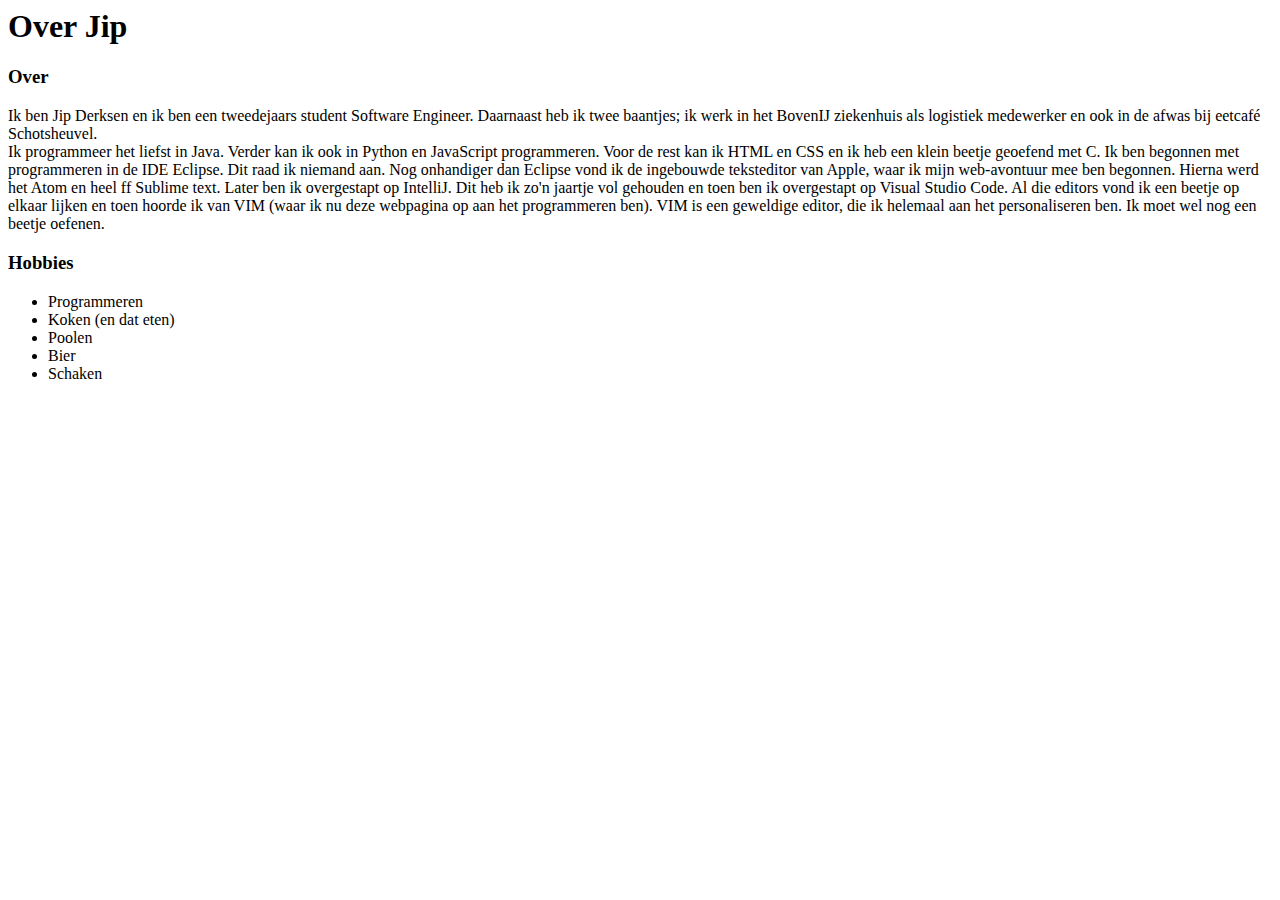
==== .idea/assets/html/about_jd.html @ 2cea9d8f "about and hobbies" ====
<html>
  <head>
    <title>Over de mentoren van IS107</title>
    <link rel="stylesheet" href="../main.css" />
  </head>
  <body>
    <header></header>
    <div class="container">
      <h1>Over Jip</h1>
      <h3>Over</h3>
      <p>
        Ik ben Jip Derksen en ik ben een tweedejaars student Software Engineer.
        Daarnaast heb ik twee baantjes; ik werk in het BovenIJ ziekenhuis als
        logistiek medewerker en ook in de afwas bij eetcafé Schotsheuvel.
        <br />Ik programmeer het liefst in Java. Verder kan ik ook in Python en
        JavaScript programmeren. Voor de rest kan ik HTML en CSS en ik heb een
        klein beetje geoefend met C. Ik ben begonnen met programmeren in de IDE
        Eclipse. Dit raad ik niemand aan. Nog onhandiger dan Eclipse vond ik de
        ingebouwde teksteditor van Apple, waar ik mijn web-avontuur mee ben
        begonnen. Hierna werd het Atom en heel ff Sublime text. Later ben ik
        overgestapt op IntelliJ. Dit heb ik zo'n jaartje vol gehouden en toen
        ben ik overgestapt op Visual Studio Code. Al die editors vond ik een
        beetje op elkaar lijken en toen hoorde ik van VIM (waar ik nu deze
        webpagina op aan het programmeren ben). VIM is een geweldige editor, die
        ik helemaal aan het personaliseren ben. Ik moet wel nog een beetje
        oefenen.
      </p>
      <h3>Hobbies</h3>
      <ul>
        <li>Programmeren</li>
        <li>Koken (en dat eten)</li>
        <li>Poolen</li>
        <li>Bier</li>
        <li>Schaken</li>
      </ul>
    </div>
  </body>
</html>
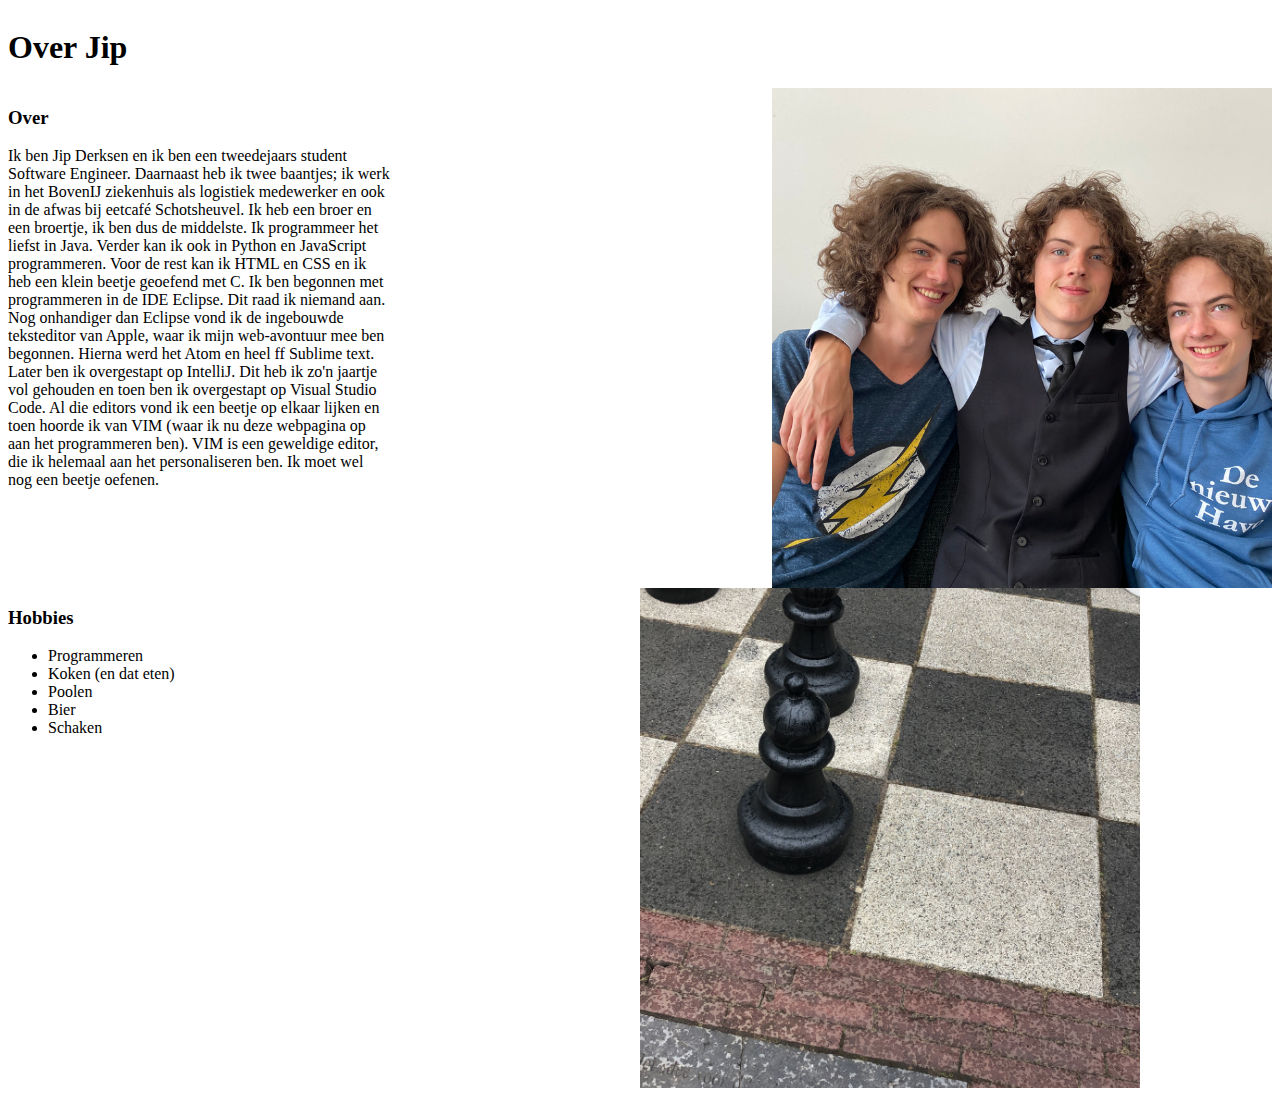
==== commit 4010da91: "photo's and css added" ====
--- a/.idea/assets/html/about_jd.html
+++ b/.idea/assets/html/about_jd.html
@@ -1,38 +1,53 @@
 <html>
   <head>
     <title>Over de mentoren van IS107</title>
-    <link rel="stylesheet" href="../main.css" />
+    <link rel="stylesheet" href="../style/main.css" />
   </head>
   <body>
     <header></header>
     <div class="container">
       <h1>Over Jip</h1>
-      <h3>Over</h3>
-      <p>
-        Ik ben Jip Derksen en ik ben een tweedejaars student Software Engineer.
-        Daarnaast heb ik twee baantjes; ik werk in het BovenIJ ziekenhuis als
-        logistiek medewerker en ook in de afwas bij eetcafé Schotsheuvel.
-        <br />Ik programmeer het liefst in Java. Verder kan ik ook in Python en
-        JavaScript programmeren. Voor de rest kan ik HTML en CSS en ik heb een
-        klein beetje geoefend met C. Ik ben begonnen met programmeren in de IDE
-        Eclipse. Dit raad ik niemand aan. Nog onhandiger dan Eclipse vond ik de
-        ingebouwde teksteditor van Apple, waar ik mijn web-avontuur mee ben
-        begonnen. Hierna werd het Atom en heel ff Sublime text. Later ben ik
-        overgestapt op IntelliJ. Dit heb ik zo'n jaartje vol gehouden en toen
-        ben ik overgestapt op Visual Studio Code. Al die editors vond ik een
-        beetje op elkaar lijken en toen hoorde ik van VIM (waar ik nu deze
-        webpagina op aan het programmeren ben). VIM is een geweldige editor, die
-        ik helemaal aan het personaliseren ben. Ik moet wel nog een beetje
-        oefenen.
-      </p>
-      <h3>Hobbies</h3>
-      <ul>
-        <li>Programmeren</li>
-        <li>Koken (en dat eten)</li>
-        <li>Poolen</li>
-        <li>Bier</li>
-        <li>Schaken</li>
-      </ul>
+      <div class="block">
+        <div>
+          <h3>Over</h3>
+          <p class="text-jd">
+            Ik ben Jip Derksen en ik ben een tweedejaars student Software
+            Engineer. Daarnaast heb ik twee baantjes; ik werk in het BovenIJ
+            ziekenhuis als logistiek medewerker en ook in de afwas bij eetcafé
+            Schotsheuvel. Ik heb een broer en een broertje, ik ben dus de
+            middelste. Ik programmeer het liefst in Java. Verder kan ik ook in
+            Python en JavaScript programmeren. Voor de rest kan ik HTML en CSS
+            en ik heb een klein beetje geoefend met C. Ik ben begonnen met
+            programmeren in de IDE Eclipse. Dit raad ik niemand aan. Nog
+            onhandiger dan Eclipse vond ik de ingebouwde teksteditor van Apple,
+            waar ik mijn web-avontuur mee ben begonnen. Hierna werd het Atom en
+            heel ff Sublime text. Later ben ik overgestapt op IntelliJ. Dit heb
+            ik zo'n jaartje vol gehouden en toen ben ik overgestapt op Visual
+            Studio Code. Al die editors vond ik een beetje op elkaar lijken en
+            toen hoorde ik van VIM (waar ik nu deze webpagina op aan het
+            programmeren ben). VIM is een geweldige editor, die ik helemaal aan
+            het personaliseren ben. Ik moet wel nog een beetje oefenen.
+          </p>
+        </div>
+        <img
+          class="photo-jd"
+          src="../img/photo-jd.jpeg"
+          alt="jip with brothers"
+        />
+      </div>
+      <div class="block">
+        <div class="text-jd">
+          <h3>Hobbies</h3>
+          <ul>
+            <li>Programmeren</li>
+            <li>Koken (en dat eten)</li>
+            <li>Poolen</li>
+            <li>Bier</li>
+            <li>Schaken</li>
+          </ul>
+        </div>
+        <img class="photo-jd" src="../img/chess.jpeg" alt="chess board" />
+      </div>
     </div>
   </body>
 </html>
--- a/.idea/assets/style/main.css
+++ b/.idea/assets/style/main.css
@@ -0,0 +1,22 @@
+html {
+  font-family: Menlo;
+}
+
+.photo-jd {
+  object-fit: cover;
+  width: 500px;
+  height: 500px;
+}
+
+.text-jd {
+  width: 50%;
+}
+
+.container {
+  display: flex;
+  flex-direction: column;
+}
+
+.block {
+  display: flex;
+}
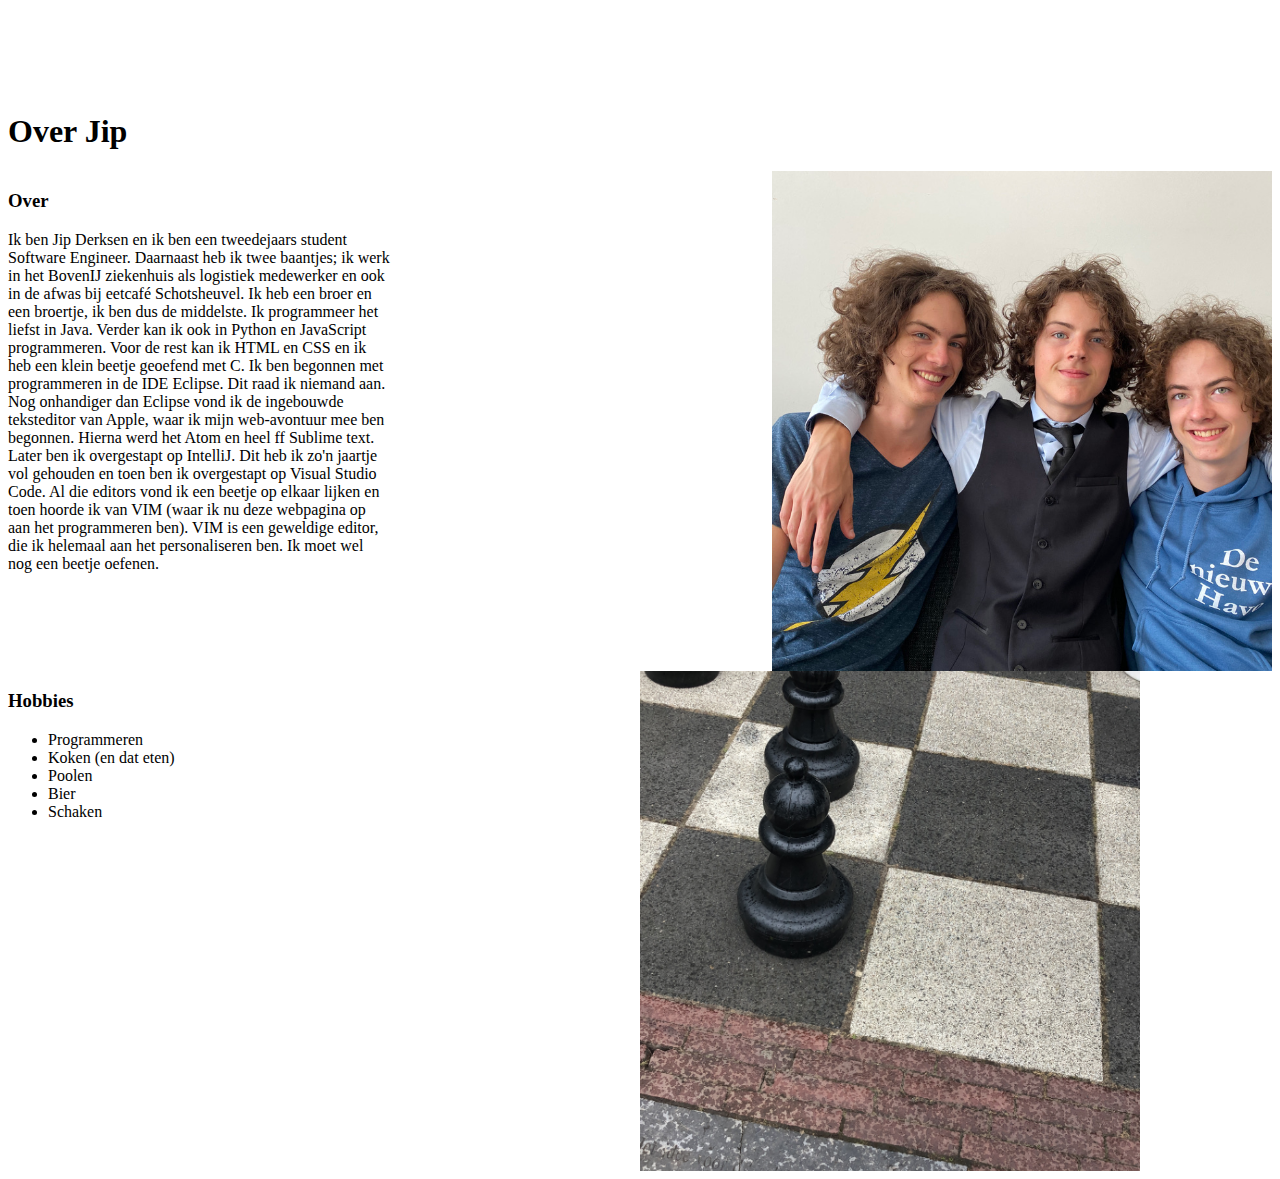
==== commit 7218588e: "added navbar" ====
--- a/.idea/assets/html/about_jd.html
+++ b/.idea/assets/html/about_jd.html
@@ -1,10 +1,25 @@
 <html>
   <head>
+    <meta charset="UTF-8" />
     <title>Over de mentoren van IS107</title>
-    <link rel="stylesheet" href="../style/main.css" />
+
+    <!--    Load in the stylesheet(s)  -->
+    <link href="../style/main.css" rel="stylesheet" />
+    <link href="../style/navbar.css" rel="stylesheet" />
   </head>
+
   <body>
-    <header></header>
+    <header id="navbar navbar-dark static-top">
+      <!--    Universal Navbar    -->
+      <nav>
+        <a data-controller="home" href="#"
+          ><img
+            src="../img/HvA-transparant-logo.png"
+            width="80px"
+            alt="Logo HvA"
+        /></a>
+      </nav>
+    </header>
     <div class="container">
       <h1>Over Jip</h1>
       <div class="block">
--- a/.idea/assets/style/navbar.css
+++ b/.idea/assets/style/navbar.css
@@ -0,0 +1,4 @@
+#navbar
+{
+    background-color: red;
+}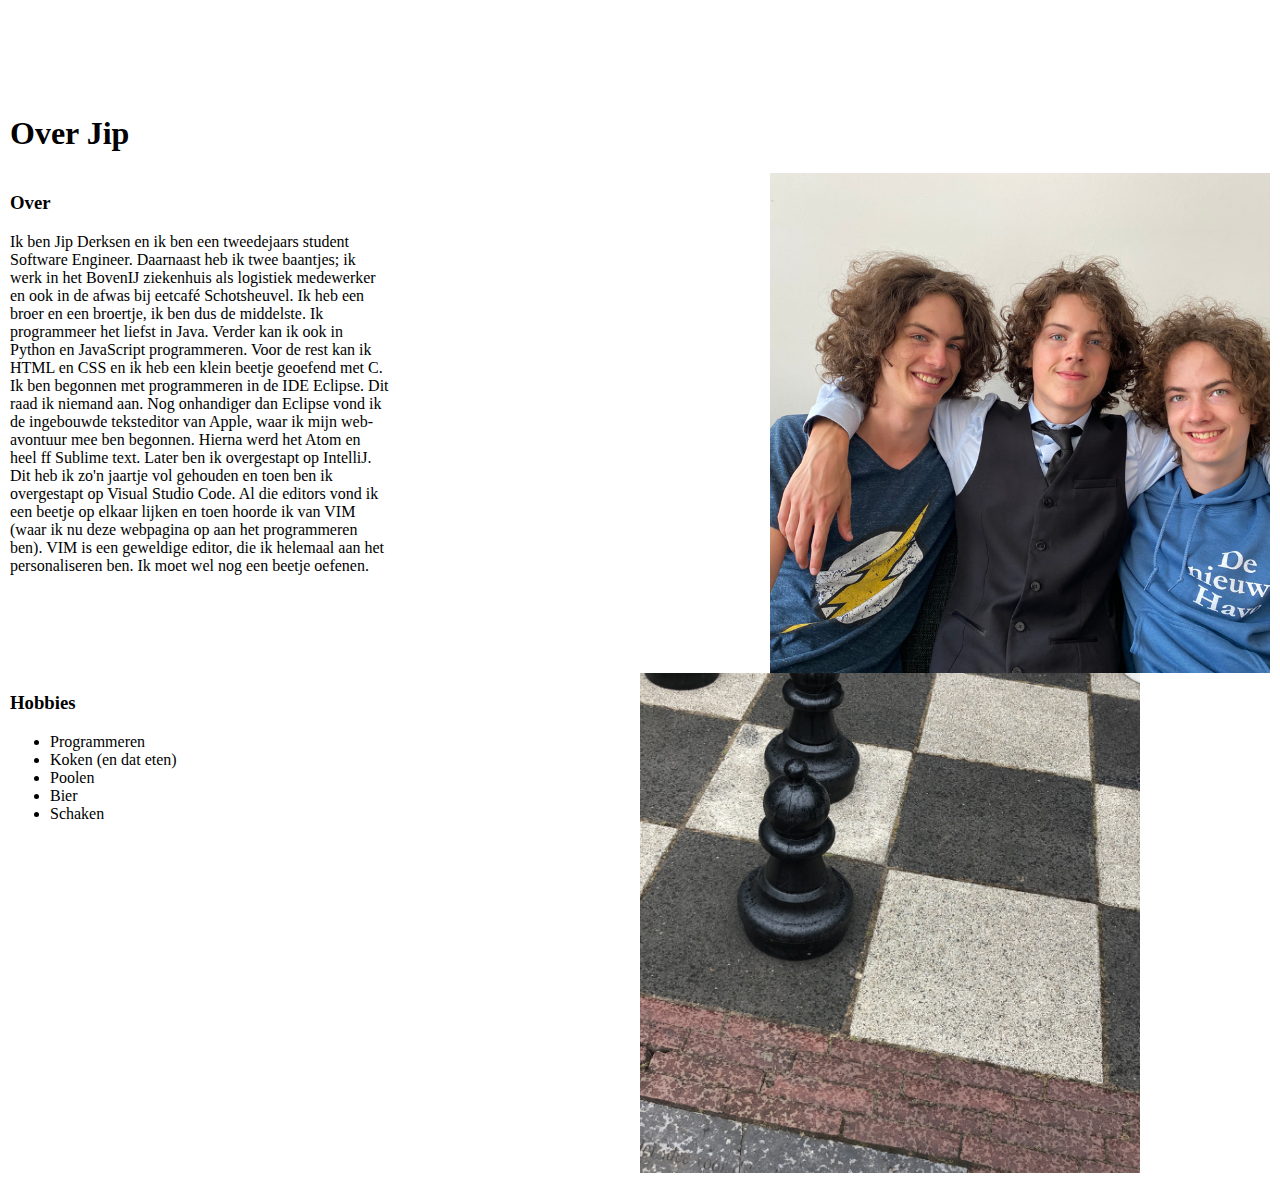
==== commit 3ada85f9: "footer added. body margin set to 0" ====
--- a/.idea/assets/html/about_jd.html
+++ b/.idea/assets/html/about_jd.html
@@ -1,68 +1,68 @@
 <html>
-  <head>
-    <meta charset="UTF-8" />
+<head>
+    <meta charset="UTF-8"/>
     <title>Over de mentoren van IS107</title>
 
     <!--    Load in the stylesheet(s)  -->
-    <link href="../style/main.css" rel="stylesheet" />
-    <link href="../style/navbar.css" rel="stylesheet" />
-  </head>
+    <link href="../style/main.css" rel="stylesheet"/>
+    <link href="../style/navbar.css" rel="stylesheet"/>
+</head>
 
-  <body>
-    <header id="navbar navbar-dark static-top">
-      <!--    Universal Navbar    -->
-      <nav>
+<body>
+<header id="navbar navbar-dark static-top">
+    <!--    Universal Navbar    -->
+    <nav>
         <a data-controller="home" href="#"
-          ><img
-            src="../img/HvA-transparant-logo.png"
-            width="80px"
-            alt="Logo HvA"
+        ><img
+                src="../img/HvA-transparant-logo.png"
+                width="80px"
+                alt="Logo HvA"
         /></a>
-      </nav>
-    </header>
-    <div class="container">
-      <h1>Over Jip</h1>
-      <div class="block">
+    </nav>
+</header>
+<div class="container">
+    <h1>Over Jip</h1>
+    <div class="block">
         <div>
-          <h3>Over</h3>
-          <p class="text-jd">
-            Ik ben Jip Derksen en ik ben een tweedejaars student Software
-            Engineer. Daarnaast heb ik twee baantjes; ik werk in het BovenIJ
-            ziekenhuis als logistiek medewerker en ook in de afwas bij eetcafé
-            Schotsheuvel. Ik heb een broer en een broertje, ik ben dus de
-            middelste. Ik programmeer het liefst in Java. Verder kan ik ook in
-            Python en JavaScript programmeren. Voor de rest kan ik HTML en CSS
-            en ik heb een klein beetje geoefend met C. Ik ben begonnen met
-            programmeren in de IDE Eclipse. Dit raad ik niemand aan. Nog
-            onhandiger dan Eclipse vond ik de ingebouwde teksteditor van Apple,
-            waar ik mijn web-avontuur mee ben begonnen. Hierna werd het Atom en
-            heel ff Sublime text. Later ben ik overgestapt op IntelliJ. Dit heb
-            ik zo'n jaartje vol gehouden en toen ben ik overgestapt op Visual
-            Studio Code. Al die editors vond ik een beetje op elkaar lijken en
-            toen hoorde ik van VIM (waar ik nu deze webpagina op aan het
-            programmeren ben). VIM is een geweldige editor, die ik helemaal aan
-            het personaliseren ben. Ik moet wel nog een beetje oefenen.
-          </p>
+            <h3>Over</h3>
+            <p class="text-jd">
+                Ik ben Jip Derksen en ik ben een tweedejaars student Software
+                Engineer. Daarnaast heb ik twee baantjes; ik werk in het BovenIJ
+                ziekenhuis als logistiek medewerker en ook in de afwas bij eetcafé
+                Schotsheuvel. Ik heb een broer en een broertje, ik ben dus de
+                middelste. Ik programmeer het liefst in Java. Verder kan ik ook in
+                Python en JavaScript programmeren. Voor de rest kan ik HTML en CSS
+                en ik heb een klein beetje geoefend met C. Ik ben begonnen met
+                programmeren in de IDE Eclipse. Dit raad ik niemand aan. Nog
+                onhandiger dan Eclipse vond ik de ingebouwde teksteditor van Apple,
+                waar ik mijn web-avontuur mee ben begonnen. Hierna werd het Atom en
+                heel ff Sublime text. Later ben ik overgestapt op IntelliJ. Dit heb
+                ik zo'n jaartje vol gehouden en toen ben ik overgestapt op Visual
+                Studio Code. Al die editors vond ik een beetje op elkaar lijken en
+                toen hoorde ik van VIM (waar ik nu deze webpagina op aan het
+                programmeren ben). VIM is een geweldige editor, die ik helemaal aan
+                het personaliseren ben. Ik moet wel nog een beetje oefenen.
+            </p>
         </div>
         <img
-          class="photo-jd"
-          src="../img/photo-jd.jpeg"
-          alt="jip with brothers"
+                class="photo-jd"
+                src="../img/photo-jd.jpeg"
+                alt="jip with brothers"
         />
-      </div>
-      <div class="block">
+    </div>
+    <div class="block">
         <div class="text-jd">
-          <h3>Hobbies</h3>
-          <ul>
-            <li>Programmeren</li>
-            <li>Koken (en dat eten)</li>
-            <li>Poolen</li>
-            <li>Bier</li>
-            <li>Schaken</li>
-          </ul>
+            <h3>Hobbies</h3>
+            <ul>
+                <li>Programmeren</li>
+                <li>Koken (en dat eten)</li>
+                <li>Poolen</li>
+                <li>Bier</li>
+                <li>Schaken</li>
+            </ul>
         </div>
-        <img class="photo-jd" src="../img/chess.jpeg" alt="chess board" />
-      </div>
+        <img class="photo-jd" src="../img/chess.jpeg" alt="chess board"/>
     </div>
-  </body>
+</div>
+</body>
 </html>
--- a/.idea/assets/style/main.css
+++ b/.idea/assets/style/main.css
@@ -1,5 +1,6 @@
-html {
+html, body {
   font-family: Menlo;
+  margin: 0px;
 }
 
 .photo-jd {
@@ -13,6 +14,7 @@
 }
 
 .container {
+  padding: 10px;
   display: flex;
   flex-direction: column;
 }
@@ -20,3 +22,13 @@
 .block {
   display: flex;
 }
+
+footer {
+  text-align: center;
+  background: #eaeaea;
+  margin: 0px;
+  padding: 20px;
+  position: fixed;
+  width: 100%;
+  bottom: 0px;
+}
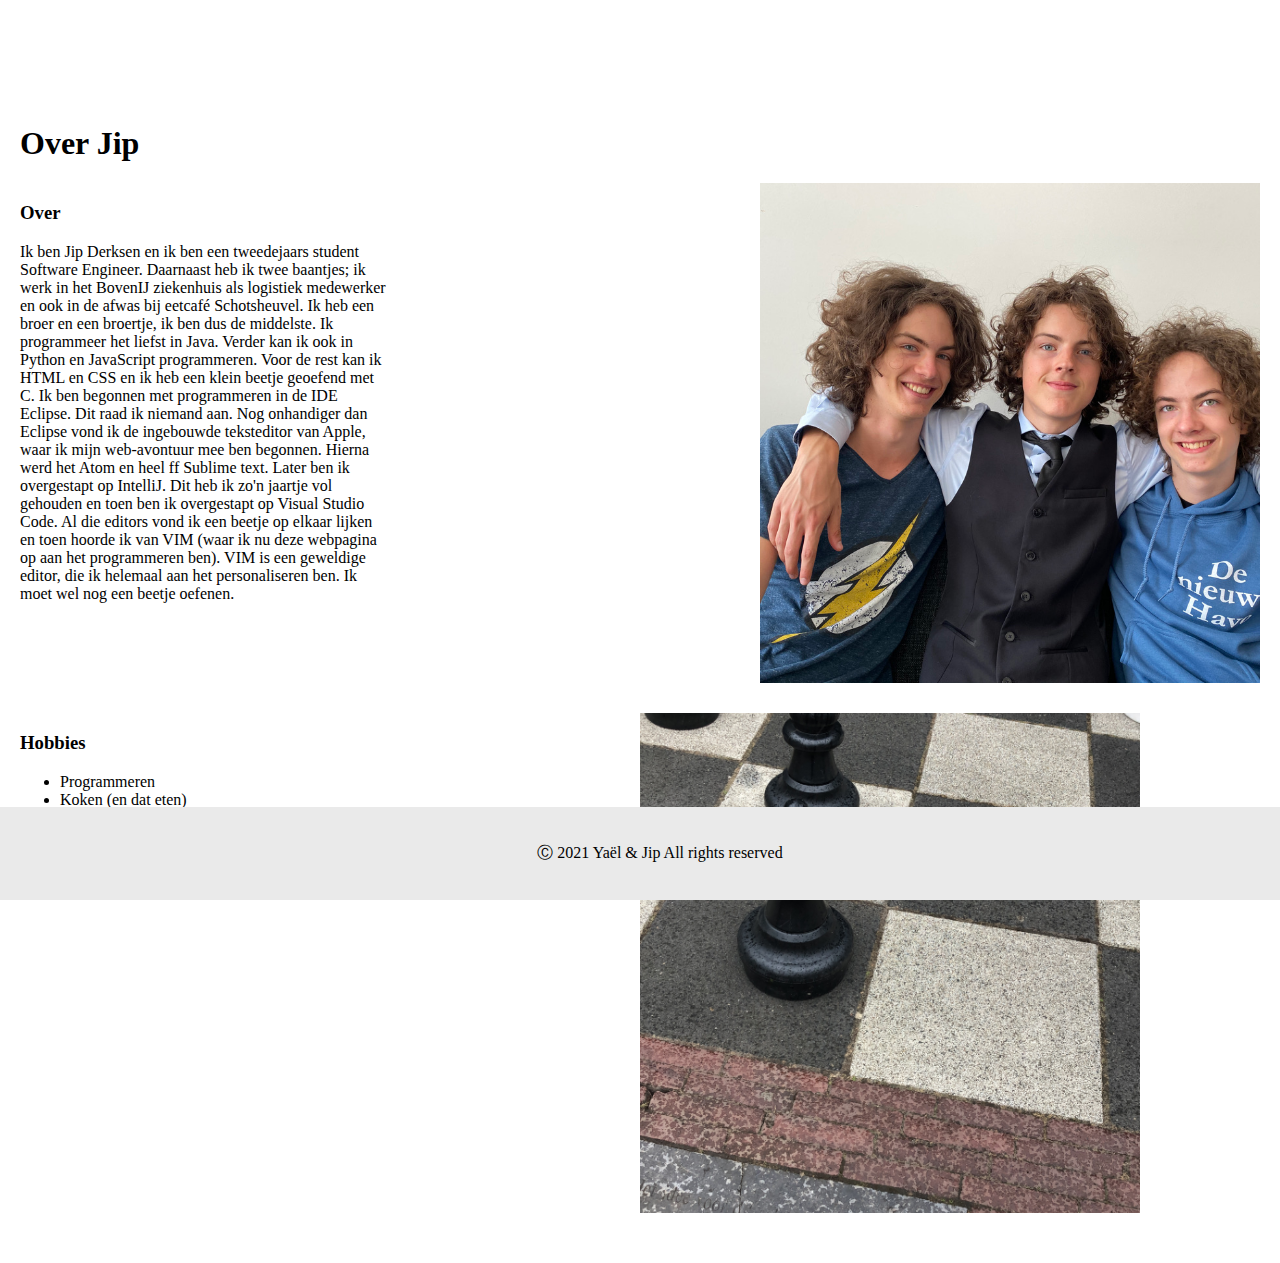
==== commit 4e80f73c: "about_jd.html done" ====
--- a/.idea/assets/html/about_jd.html
+++ b/.idea/assets/html/about_jd.html
@@ -64,5 +64,8 @@
         <img class="photo-jd" src="../img/chess.jpeg" alt="chess board"/>
     </div>
 </div>
+<footer>
+    <p class="text-muted mb-0 py-2">&#9400; 2021 Ya&#235;l & Jip All rights reserved</p>
+</footer>
 </body>
 </html>
--- a/.idea/assets/style/main.css
+++ b/.idea/assets/style/main.css
@@ -15,12 +15,14 @@
 
 .container {
   padding: 10px;
+  margin: 10px;
   display: flex;
   flex-direction: column;
 }
 
 .block {
   display: flex;
+  margin-bottom: 30px;
 }
 
 footer {
@@ -32,3 +34,12 @@
   width: 100%;
   bottom: 0px;
 }
+
+@media only screen and (max-width: 1000px) {
+  .block {
+    flex-direction: column;
+  }
+  .text-jd {
+    width: 100%;
+  }
+}
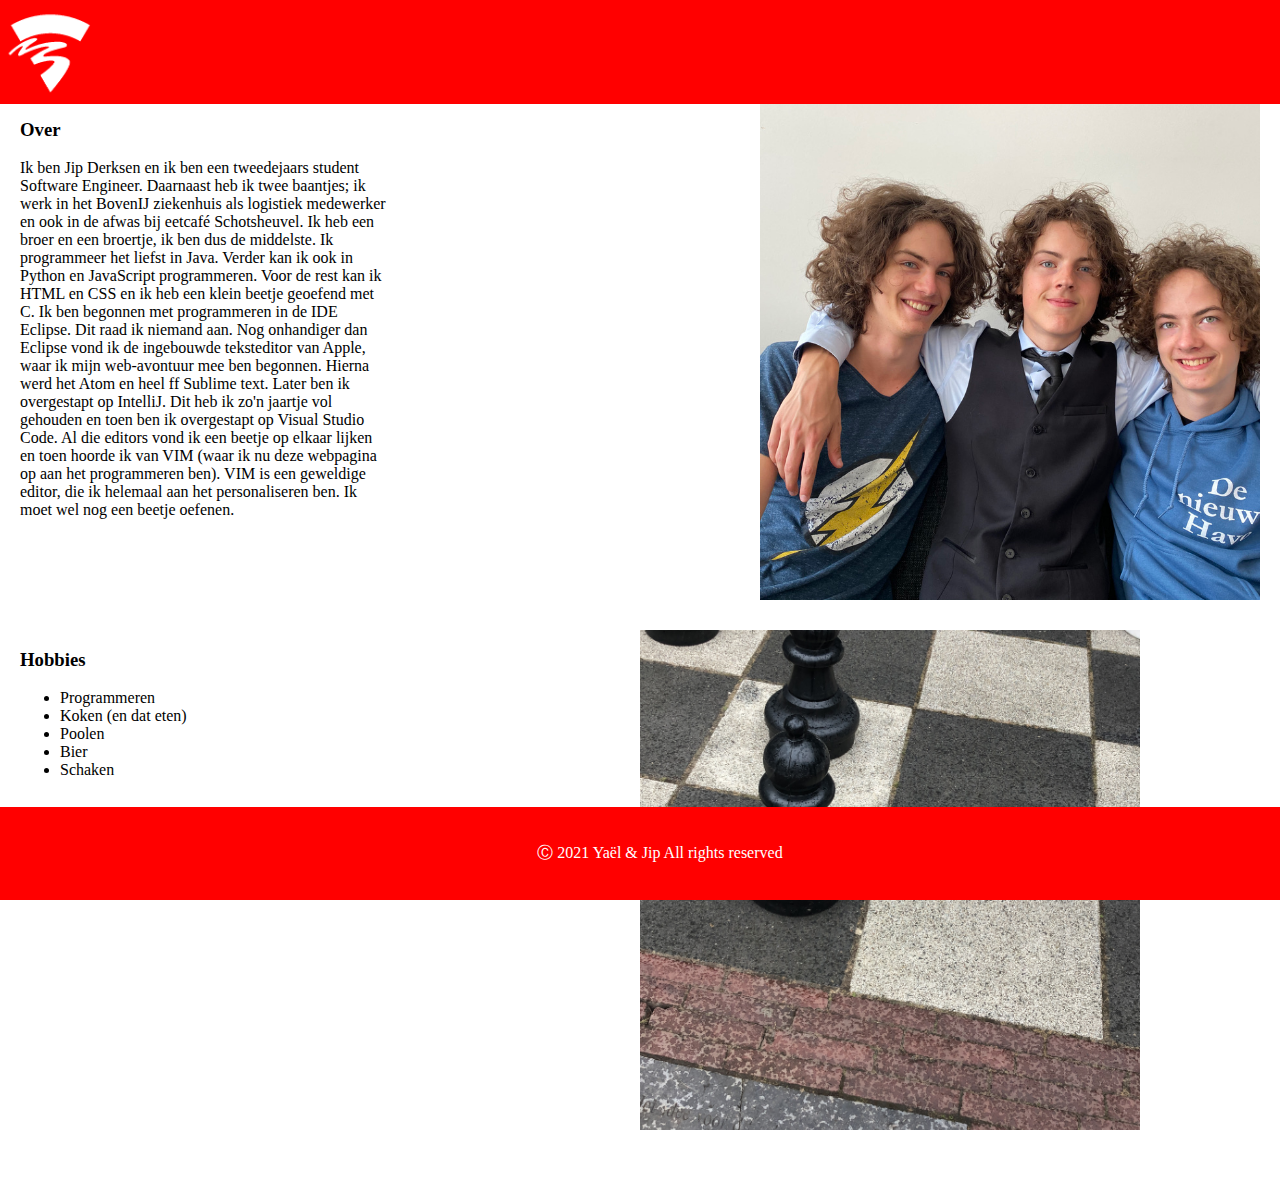
==== commit ce180044: "welcome page" ====
--- a/.idea/assets/html/about_jd.html
+++ b/.idea/assets/html/about_jd.html
@@ -9,15 +9,11 @@
 </head>
 
 <body>
-<header id="navbar navbar-dark static-top">
-    <!--    Universal Navbar    -->
-    <nav>
-        <a data-controller="home" href="#"
-        ><img
-                src="../img/HvA-transparant-logo.png"
-                width="80px"
-                alt="Logo HvA"
-        /></a>
+<header>
+    <nav class="navbar">
+        <a data-controller="home" id="navlogo" href="../../../index.html"><img
+                src="../img/HvA-transparant-logo.png" width="100px"
+                alt="Logo HvA"></a>
     </nav>
 </header>
 <div class="container">
--- a/.idea/assets/style/main.css
+++ b/.idea/assets/style/main.css
@@ -25,9 +25,20 @@
   margin-bottom: 30px;
 }
 
+.index {
+  padding-top: 100px;
+  text-align: center;
+}
+
+.welcome-image {
+  width: 40%;
+  margin: 80px;
+}
+
 footer {
   text-align: center;
-  background: #eaeaea;
+  color: white;
+  background: red;
   margin: 0px;
   padding: 20px;
   position: fixed;
@@ -42,4 +53,10 @@
   .text-jd {
     width: 100%;
   }
+  .photo-jd {
+    align-self: center;
+  }
+  .welcome-image {
+    width: 80%;
+  }
 }
--- a/.idea/assets/style/navbar.css
+++ b/.idea/assets/style/navbar.css
@@ -1,4 +1,14 @@
-#navbar
+.navbar
 {
+    overflow: hidden;
     background-color: red;
+    position: fixed;
+    top: 0;
+    left: 0;
+    right: 0;
+}
+
+#navbtn
+{
+    background: white;
 }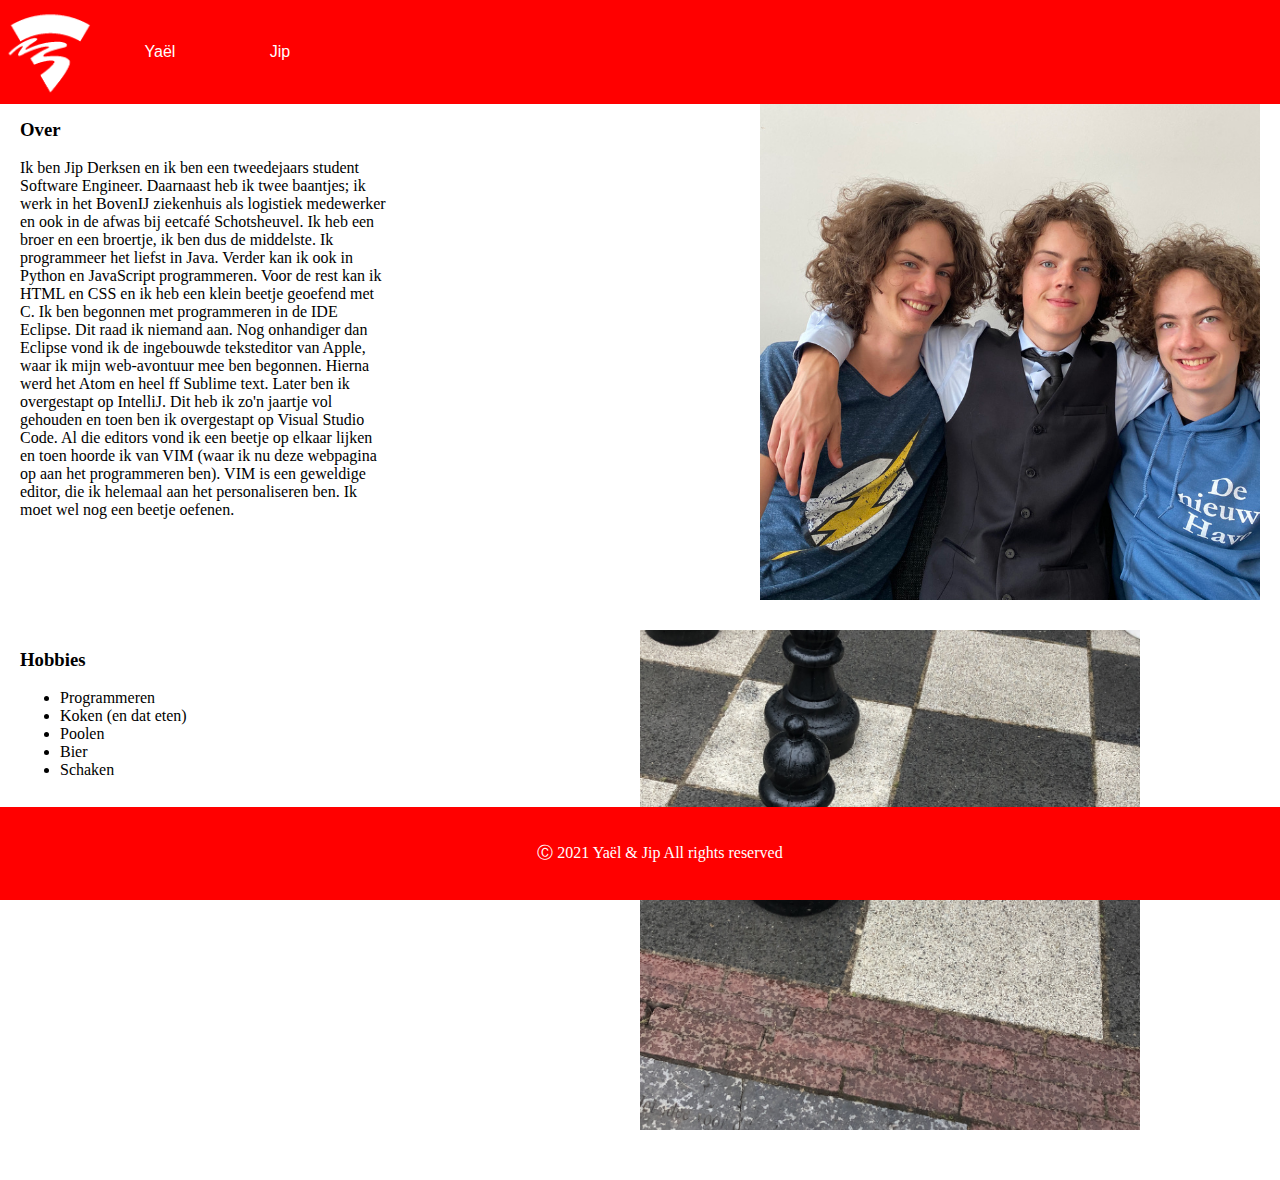
==== commit 14da3010: "navbar finished" ====
--- a/.idea/assets/html/about_jd.html
+++ b/.idea/assets/html/about_jd.html
@@ -14,6 +14,8 @@
         <a data-controller="home" id="navlogo" href="../../../index.html"><img
                 src="../img/HvA-transparant-logo.png" width="100px"
                 alt="Logo HvA"></a>
+        <button><a href="about_ydv.html">Ya&#235;l</a></button>
+        <button><a href="about_jd.html">Jip</a></button>
     </nav>
 </header>
 <div class="container">
--- a/.idea/assets/style/main.css
+++ b/.idea/assets/style/main.css
@@ -10,6 +10,18 @@
 }
 
 .text-jd {
+  width: 50%;
+}
+
+.photo-ydv
+{
+  object-fit: cover;
+  width: 500px;
+  height: 500px;
+}
+
+.text-ydv
+{
   width: 50%;
 }
 
--- a/.idea/assets/style/navbar.css
+++ b/.idea/assets/style/navbar.css
@@ -6,6 +6,28 @@
     top: 0;
     left: 0;
     right: 0;
+    display: flex;
+}
+
+button {
+    border: none;
+    border-radius: 8px;
+    background: transparent;
+    color: black;
+    padding: 10px;
+    margin: 10px;
+    min-width: 100px;
+    max-height: 50%;
+}
+
+button a {
+    text-decoration: none;
+    color: white;
+    font-size: 16px;
+}
+
+button:hover {
+    border: 1px solid white;
 }
 
 #navbtn
